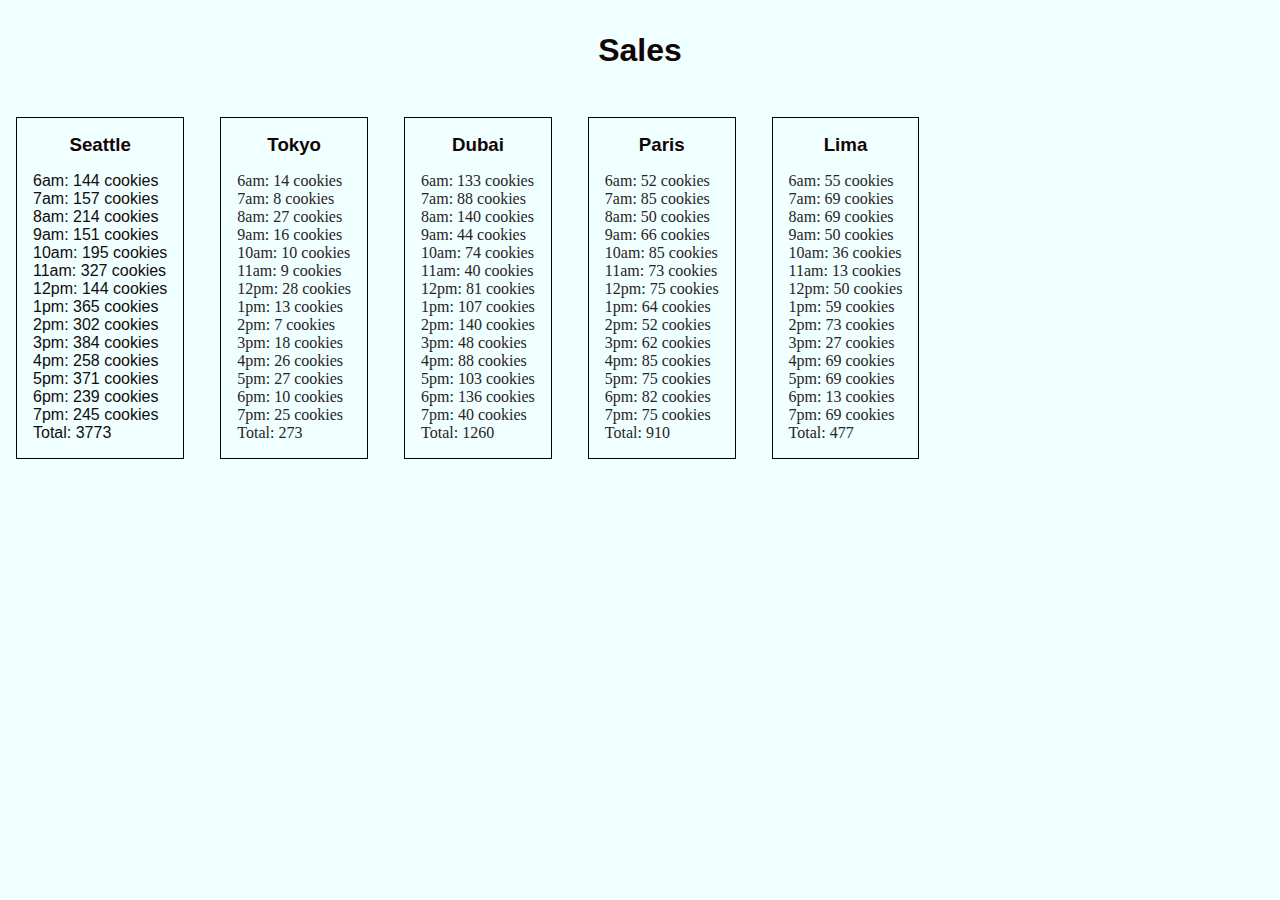
==== sales.html @ 33902da2 "added some style to the project" ====
<!DOCTYPE html>
<html lang="en">
<head>
    <meta charset="UTF-8">
    <meta http-equiv="X-UA-Compatible" content="IE=edge">
    <meta name="viewport" content="width=device-width, initial-scale=1.0">
    <title>Sales</title>
    <link rel="stylesheet" href="css/style.css">
</head>
<body>
    <header>
        <h1>Sales</h1>
    </header>
    <main>
        <div class="store-div" id="seattle-section"></div>
        <div class="store-div" id="tokyo-section"></div>
        <div class="store-div" id="dubai-section"></div>
        <div class="store-div" id="paris-section"></div>
        <div class="store-div" id="lima-section"></div>

    </main>
    <script src="js/sales.js"></script>
</body>
</html>
---- css/style.css ----
* {
    margin: 0;
    padding: 0;
    font-family: 'Georgia';
    color: rgb(40, 36, 36);
    background-color: azure;
}

h1, h2, h3, h4, h5, h6 {
    font-family: "Inter", sans-serif;
    color: rgb(19, 5, 5);
}

header h1 {
    text-align: center;
    margin: 2rem;
}

.sales-data li{
    font-family: 'Arial';
    color: rgb(17, 13, 13);
}

.store-div {
    display: inline-block;
    border: 1px solid black;
    padding: 0 1rem 0 1rem;
    margin: 1rem;
}

.store-div h3{
    text-align: center;
    margin:1rem 0 1rem 0;
}

ul {
    list-style-type: none;
    margin-bottom: 1rem;
}
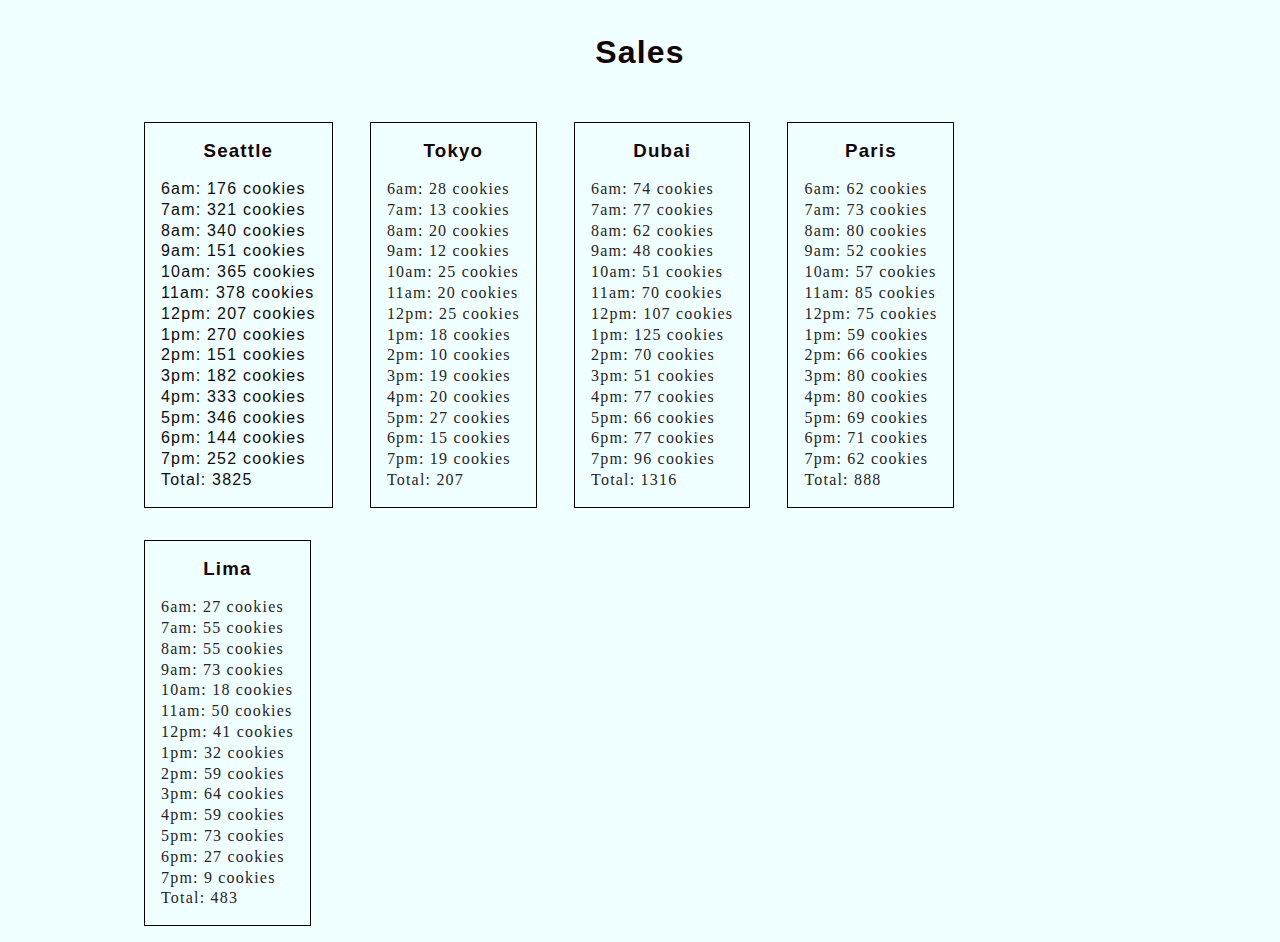
==== commit aaebdd6e: "added more style" ====
--- a/sales.html
+++ b/sales.html
@@ -11,7 +11,7 @@
     <header>
         <h1>Sales</h1>
     </header>
-    <main>
+    <main class="container">
         <div class="store-div" id="seattle-section"></div>
         <div class="store-div" id="tokyo-section"></div>
         <div class="store-div" id="dubai-section"></div>
--- a/css/style.css
+++ b/css/style.css
@@ -4,6 +4,13 @@
     font-family: 'Georgia';
     color: rgb(40, 36, 36);
     background-color: azure;
+    letter-spacing: 1.2px;
+    line-height: 1.3;
+}
+
+.container {
+    width: 80%;
+    margin: 0 auto;
 }
 
 h1, h2, h3, h4, h5, h6 {
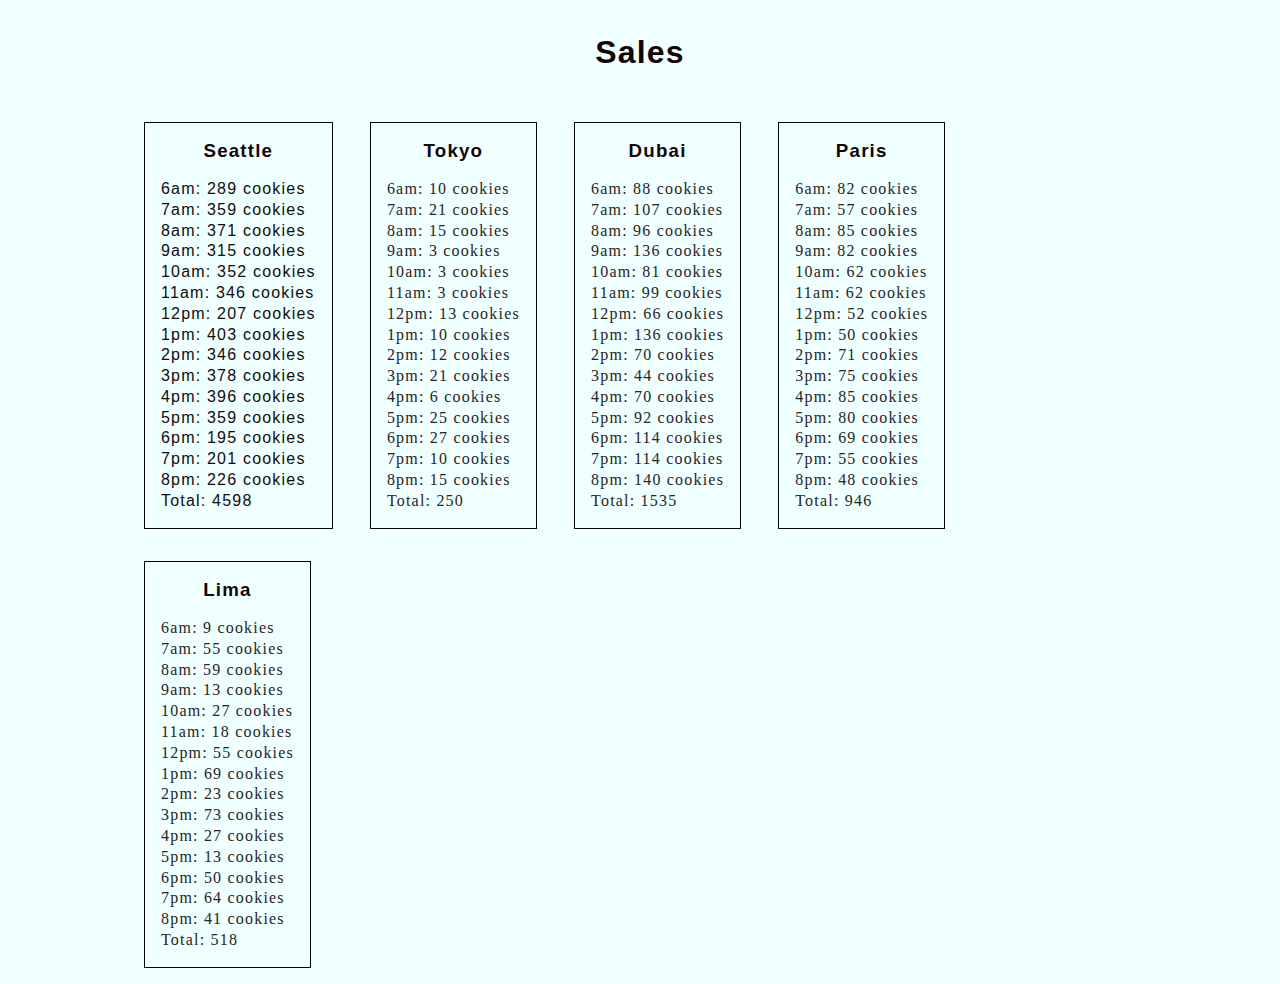
==== commit 0dce3160: "added salmon image" ====
--- a/sales.html
+++ b/sales.html
@@ -9,7 +9,7 @@
 </head>
 <body>
     <header>
-        <h1>Sales</h1>
+        <h1 id="sales-title">Sales</h1>
     </header>
     <main class="container">
         <div class="store-div" id="seattle-section"></div>
--- a/css/style.css
+++ b/css/style.css
@@ -6,19 +6,22 @@
     background-color: azure;
     letter-spacing: 1.2px;
     line-height: 1.3;
+    box-sizing: border-box;
 }
+
 
 .container {
     width: 80%;
     margin: 0 auto;
 }
 
+
 h1, h2, h3, h4, h5, h6 {
     font-family: "Inter", sans-serif;
     color: rgb(19, 5, 5);
 }
 
-header h1 {
+header h1, p {
     text-align: center;
     margin: 2rem;
 }
@@ -45,3 +48,17 @@
     margin-bottom: 1rem;
 }
 
+.image-div {
+    display: flex;
+    justify-content: center;
+    align-items: flex-start;
+    height: 400px;
+    width: 400px;
+    margin: 0 auto;
+}
+
+img {
+    max-width: 100%;
+    max-height: 100%;
+
+}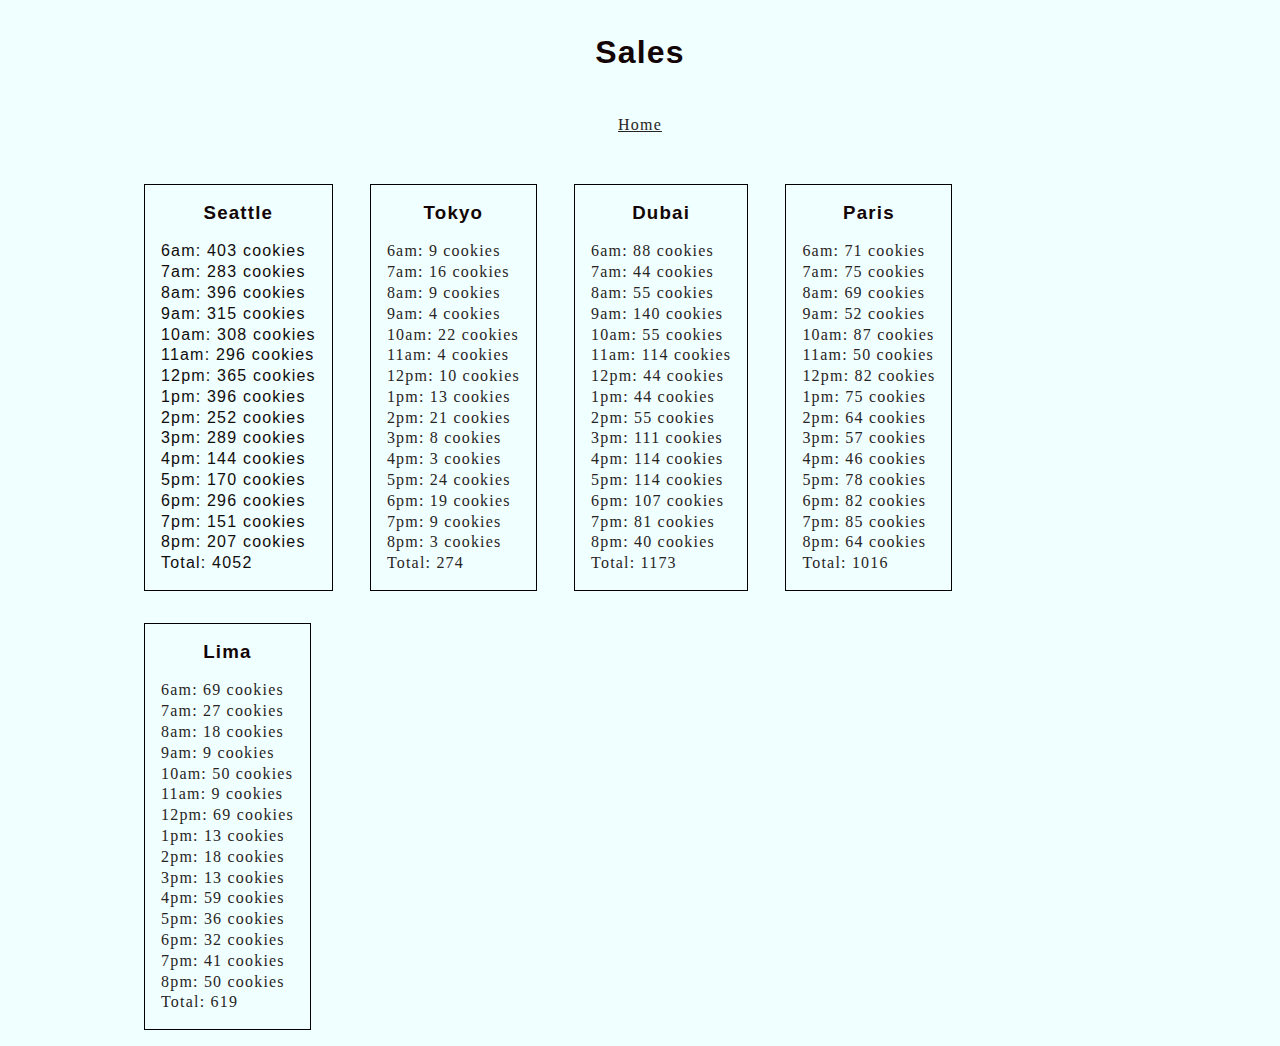
==== commit 22f738c4: "finishing touches lab 6" ====
--- a/sales.html
+++ b/sales.html
@@ -10,6 +10,9 @@
 <body>
     <header>
         <h1 id="sales-title">Sales</h1>
+        <div class="header-anchor">
+            <a href="index.html">Home</a>
+        </div>
     </header>
     <main class="container">
         <div class="store-div" id="seattle-section"></div>
--- a/css/style.css
+++ b/css/style.css
@@ -21,9 +21,23 @@
     color: rgb(19, 5, 5);
 }
 
-header h1, p {
+header h1, p, a {
     text-align: center;
     margin: 2rem;
+}
+
+header p {
+    margin-bottom: 0;
+}
+
+.header-anchor {
+    text-align: center;
+    margin-top: 0;
+}
+
+header a {
+    display: inline-block;
+    margin-top: .6rem;
 }
 
 .sales-data li{
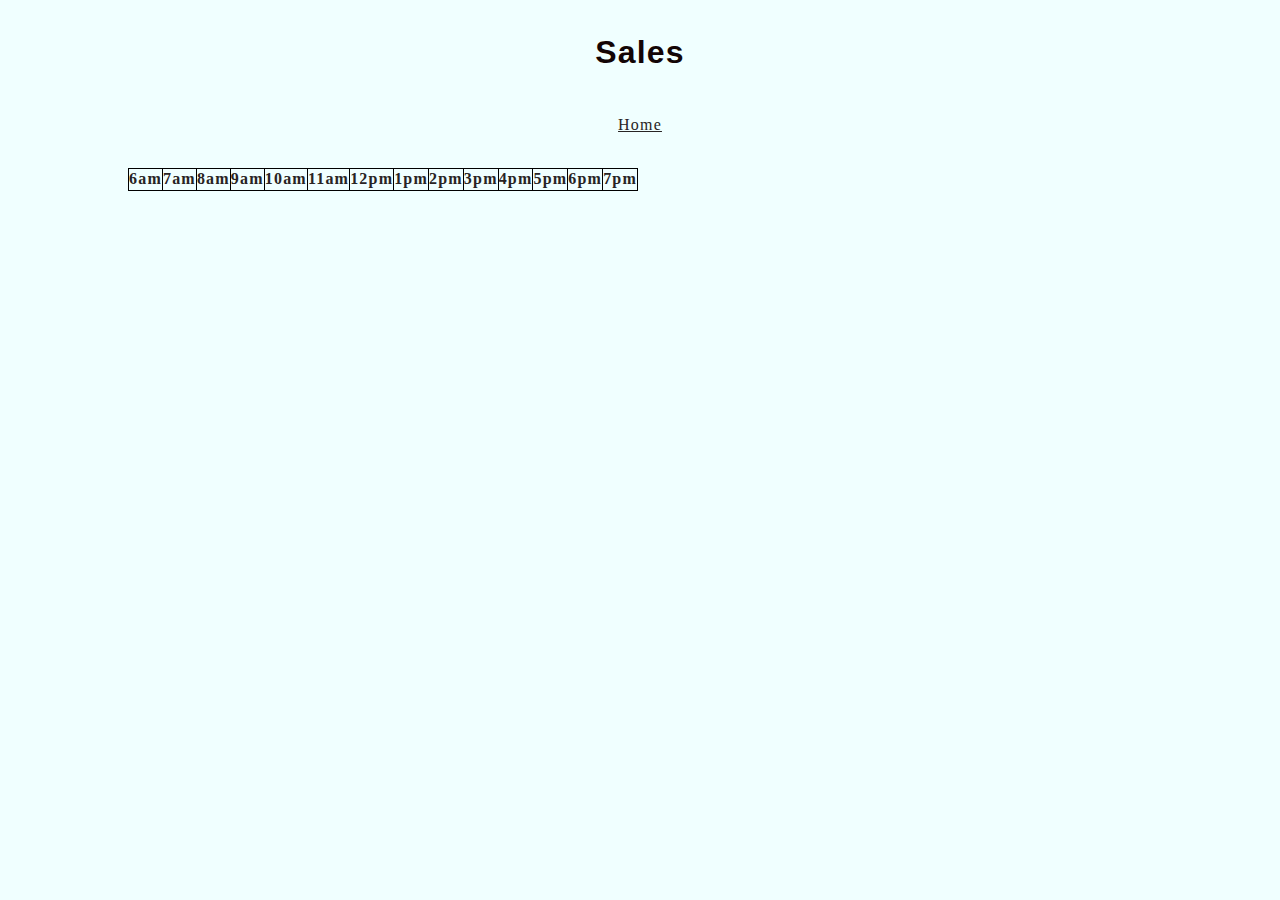
==== commit c4076d57: "working on refactoring" ====
--- a/sales.html
+++ b/sales.html
@@ -15,12 +15,16 @@
         </div>
     </header>
     <main class="container">
-        <div class="store-div" id="seattle-section"></div>
-        <div class="store-div" id="tokyo-section"></div>
-        <div class="store-div" id="dubai-section"></div>
-        <div class="store-div" id="paris-section"></div>
-        <div class="store-div" id="lima-section"></div>
 
+
+        <table id="sales-table" scope="col">
+            <thead id="sales-table-head">
+                <tr id="table-head-tr"></tr>
+            </thead>
+            <tbody id="sales-table-body"></tbody>
+
+            
+        </table>
     </main>
     <script src="js/sales.js"></script>
 </body>
--- a/css/style.css
+++ b/css/style.css
@@ -75,4 +75,19 @@
     max-width: 100%;
     max-height: 100%;
 
+}
+
+table, th, td, row{
+    border: 1px solid black;
+    border-collapse:collapse;
+
+}
+
+
+
+table td {
+    border: 1px solid black;
+    width: 3rem;
+    padding: .5rem;
+    border-collapse: collapse;
 }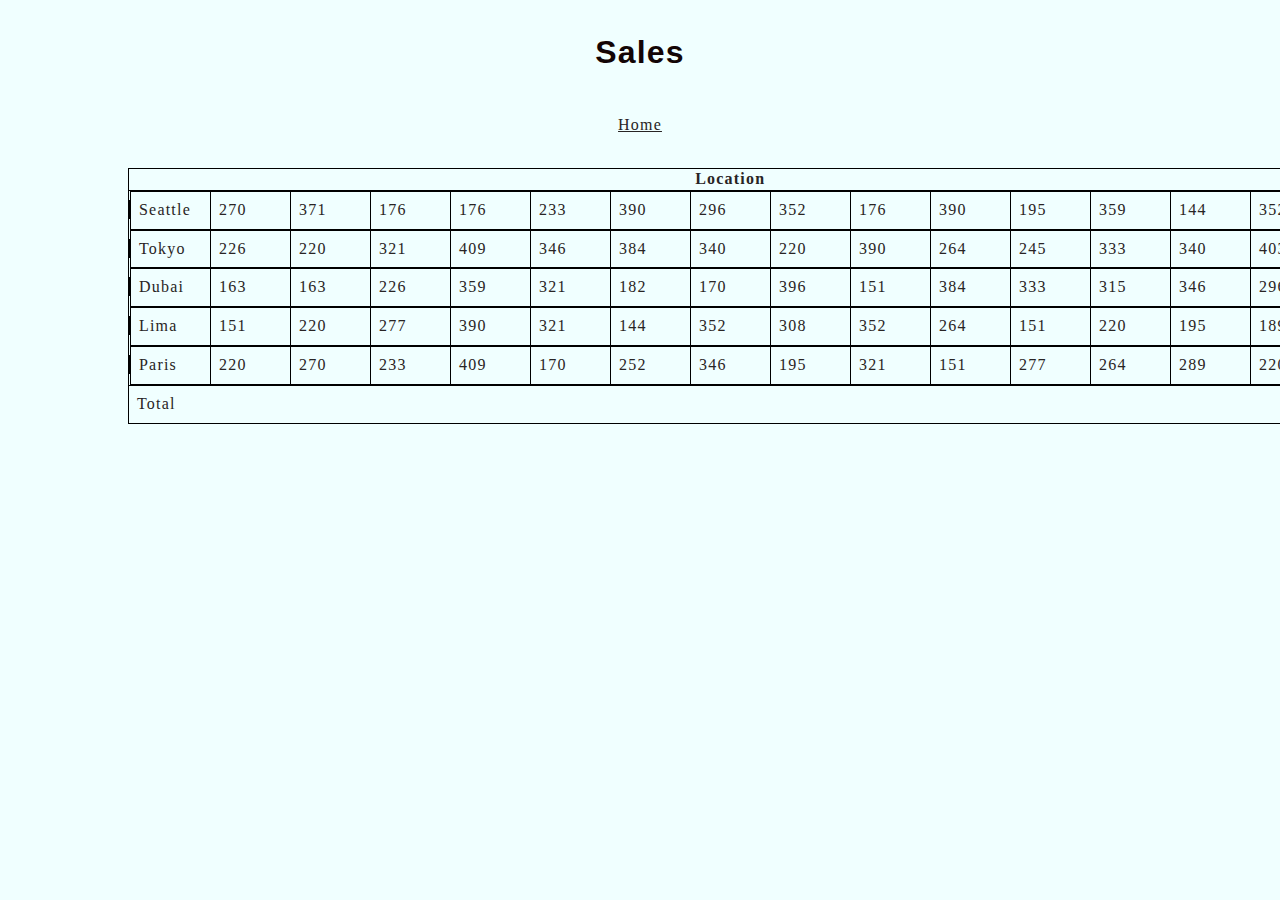
==== commit 7ddc233c: "finished the logic for the table. still needs work" ====
--- a/sales.html
+++ b/sales.html
@@ -17,12 +17,15 @@
     <main class="container">
 
 
-        <table id="sales-table" scope="col">
+        <table id="sales-table">
             <thead id="sales-table-head">
-                <tr id="table-head-tr"></tr>
             </thead>
-            <tbody id="sales-table-body"></tbody>
+            <tbody id="sales-table-body">
 
+            </tbody>
+            <tfoot id="sales-table-footer">
+
+            </tfoot>
             
         </table>
     </main>
--- a/css/style.css
+++ b/css/style.css
@@ -77,6 +77,11 @@
 
 }
 
+table {
+    width: 100%;
+    overflow: auto;
+}
+
 table, th, td, row{
     border: 1px solid black;
     border-collapse:collapse;
@@ -87,7 +92,9 @@
 
 table td {
     border: 1px solid black;
-    width: 3rem;
+    max-width: 5rem;
+    min-width: 5rem;
     padding: .5rem;
     border-collapse: collapse;
-}+}
+
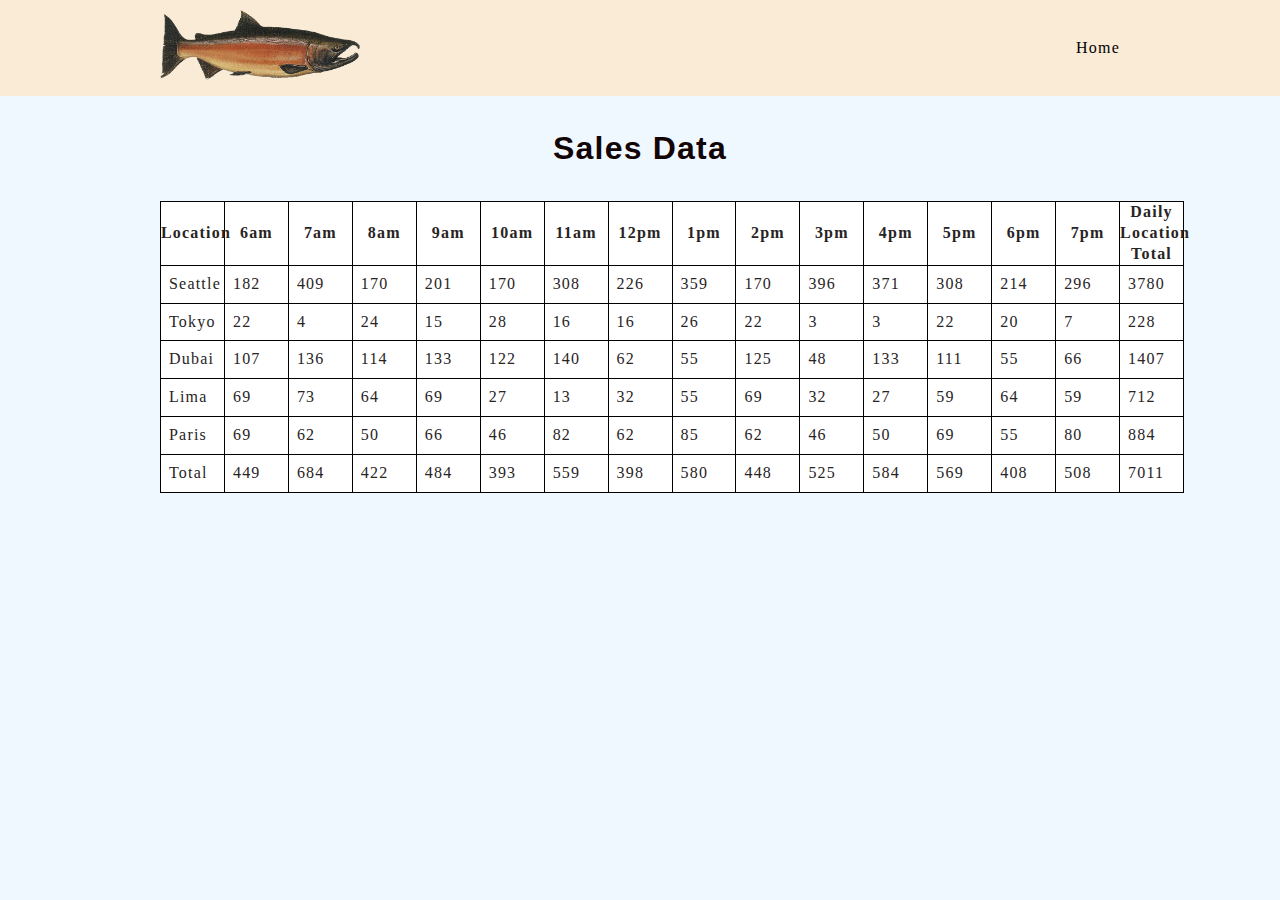
==== commit c606244d: "finished styling" ====
--- a/sales.html
+++ b/sales.html
@@ -6,17 +6,21 @@
     <meta name="viewport" content="width=device-width, initial-scale=1.0">
     <title>Sales</title>
     <link rel="stylesheet" href="css/style.css">
+    <link rel="stylesheet" href="css/sales.css">
 </head>
 <body>
     <header>
-        <h1 id="sales-title">Sales</h1>
-        <div class="header-anchor">
-            <a href="index.html">Home</a>
-        </div>
+        <nav>
+            <a href="home.html"><img src="assets/salmon.png" alt="photo of a beautiful salmon"/></a>
+            <ul>
+                <li class="nav-list-item"><a href="index.html">Home</a></li>
+            </ul>
+        </nav>
+
     </header>
     <main class="container">
 
-
+        <h1>Sales Data</h1>
         <table id="sales-table">
             <thead id="sales-table-head">
             </thead>
--- a/css/style.css
+++ b/css/style.css
@@ -1,100 +1,106 @@
 * {
+    padding: 0;
     margin: 0;
-    padding: 0;
+    box-sizing: border-box;
+    line-height: 1.3;
+    letter-spacing: 1px;
     font-family: 'Georgia';
-    color: rgb(40, 36, 36);
-    background-color: azure;
-    letter-spacing: 1.2px;
-    line-height: 1.3;
-    box-sizing: border-box;
 }
-
-
-.container {
-    width: 80%;
-    margin: 0 auto;
-}
-
 
 h1, h2, h3, h4, h5, h6 {
     font-family: "Inter", sans-serif;
     color: rgb(19, 5, 5);
 }
 
-header h1, p, a {
-    text-align: center;
-    margin: 2rem;
+body {
+    background-color: aliceblue;
 }
 
-header p {
-    margin-bottom: 0;
+header {
+    background-color: antiquewhite;
+    padding: 10px;
 }
 
-.header-anchor {
-    text-align: center;
-    margin-top: 0;
+nav {
+    display: flex;
+    width: 960px;
+    margin: auto;
 }
 
-header a {
-    display: inline-block;
-    margin-top: .6rem;
+
+nav a {
+    color: black;
+    text-decoration: none;
 }
 
-.sales-data li{
-    font-family: 'Arial';
-    color: rgb(17, 13, 13);
+nav ul {
+    display: flex;
+    justify-content: flex-end;
+    align-items: center;
+    width: calc(100% - 200px );
+    list-style-type: none;
 }
 
-.store-div {
-    display: inline-block;
-    border: 1px solid black;
-    padding: 0 1rem 0 1rem;
-    margin: 1rem;
+nav img {
+    width: 200px;
+    height: 70px;
 }
 
-.store-div h3{
-    text-align: center;
-    margin:1rem 0 1rem 0;
+main {
+    width: 960px;
+    margin: auto;
 }
 
-ul {
-    list-style-type: none;
-    margin-bottom: 1rem;
+section#main-heading {
+    text-align: center;
+    margin: 2rem 0;
 }
 
-.image-div {
+section#main-heading h1 {
+    margin-bottom: .8rem;
+    font-size: 2.5rem;
+}
+
+section#hero-section {
+    width: 960px;
+    height: 450px;
+    margin: 0 auto;
     display: flex;
     justify-content: center;
-    align-items: flex-start;
-    height: 400px;
-    width: 400px;
-    margin: 0 auto;
 }
 
-img {
-    max-width: 100%;
-    max-height: 100%;
+div#locations {
+    display: flex;
+    flex-wrap: wrap;
+    /* border: 2px solid black; */
+
+    margin-top: 2rem;
+}
+section h3{
+    margin-top: 1rem;
+    text-align: center;
 
 }
-
-table {
-    width: 100%;
-    overflow: auto;
+div.location {
+    height: 200px;
+    width: 30%;
+    margin: .8rem;
+    border: 1px solid grey;
+    display: flex;
+    flex-direction: column;
+    justify-content: center;
+    text-align: center;
+    background-color: white;
 }
 
-table, th, td, row{
+footer {
     border: 1px solid black;
-    border-collapse:collapse;
+    margin: 1rem 0 0 0;
+    text-align: center;
+    padding: 1rem;
+    background-color: bisque;
+
 
 }
 
 
-
-table td {
-    border: 1px solid black;
-    max-width: 5rem;
-    min-width: 5rem;
-    padding: .5rem;
-    border-collapse: collapse;
-}
-
--- a/css/sales.css
+++ b/css/sales.css
@@ -0,0 +1,74 @@
+* {
+    margin: 0;
+    padding: 0;
+    font-family: 'Georgia';
+    color: rgb(40, 36, 36);
+    /* background-color: azure; */
+    letter-spacing: 1.2px;
+    line-height: 1.3;
+    box-sizing: border-box;
+}
+
+
+.container {
+    width: 80%;
+    margin: 0 auto;
+}
+
+
+header {
+    /* background-color: antiquewhite; */
+    padding: 10px;
+}
+
+nav {
+    display: flex;
+    width: 960px;
+    margin: auto;
+
+}
+
+
+nav a {
+    color: black;
+    text-decoration: none;
+}
+
+nav ul {
+    display: flex;
+    justify-content: flex-end;
+    align-items: center;
+    width: calc(100% - 200px );
+    list-style-type: none;
+}
+h1 {
+    text-align: center;
+    margin-top: 2rem;
+}
+
+nav img {
+    width: 200px;
+    height: 70px;
+}
+
+
+
+table {
+    width: 100%;
+    table-layout: fixed;
+    margin: 2rem;
+    background-color: white;
+}
+
+table, th, td, tr{
+    border: 1px solid black;
+    border-collapse:collapse;
+
+}
+
+table td {
+    border: 1px solid black;
+    padding: .5rem;
+    border-collapse: collapse;
+}
+
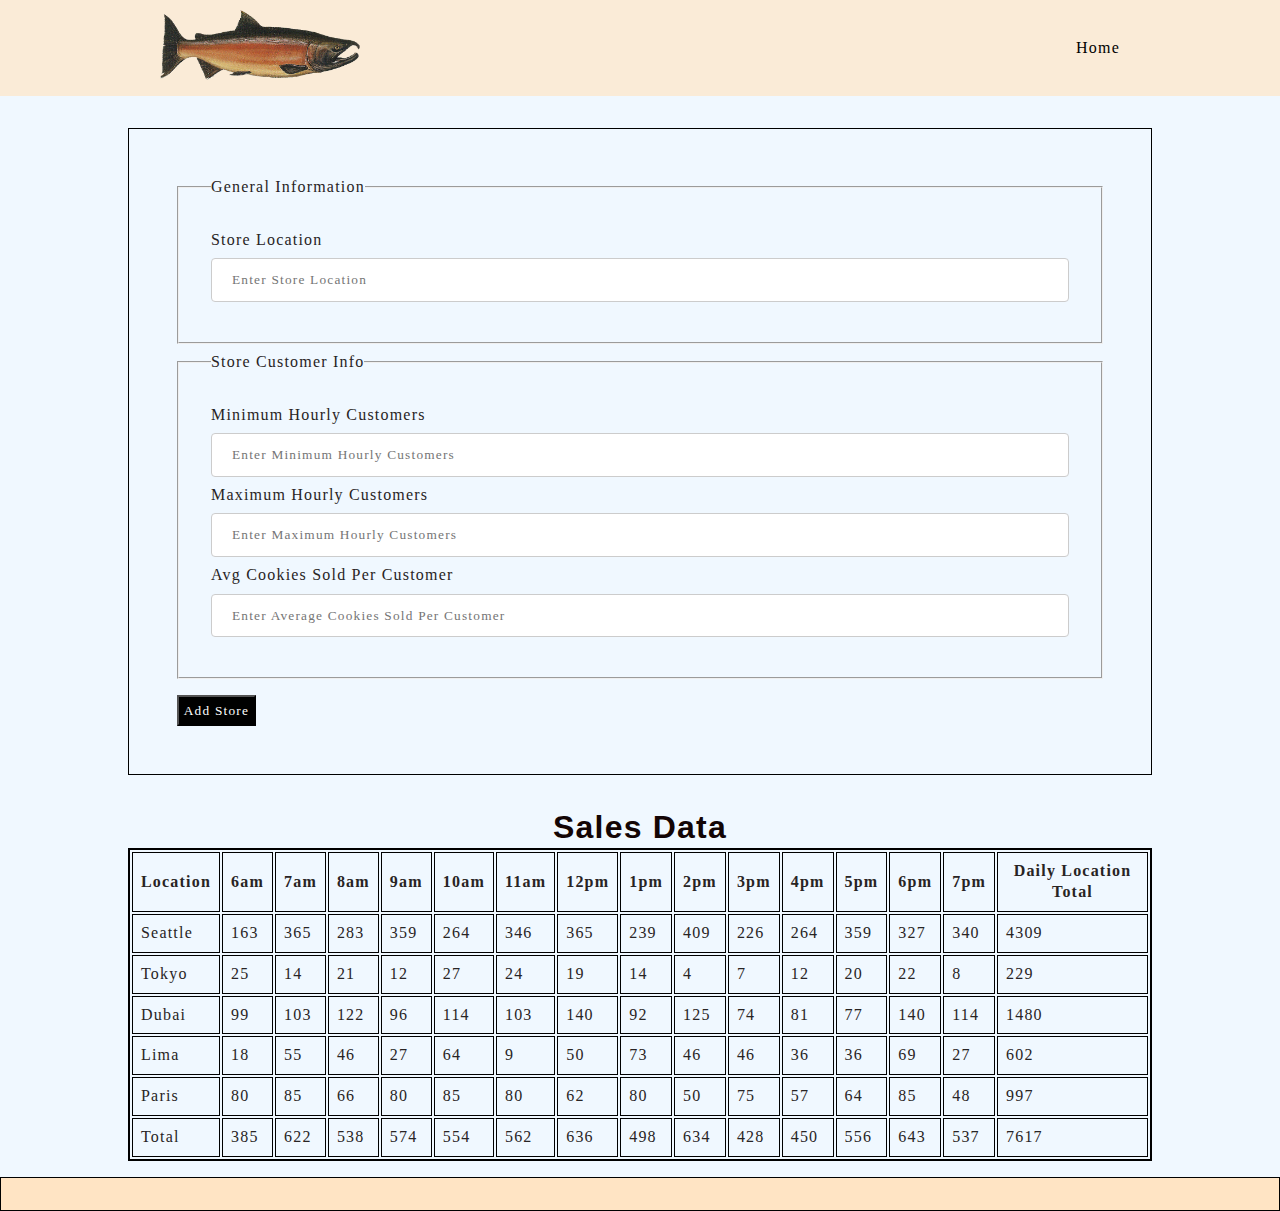
==== commit 7c0bbc0e: "added form for adding a store" ====
--- a/sales.html
+++ b/sales.html
@@ -6,6 +6,7 @@
     <meta name="viewport" content="width=device-width, initial-scale=1.0">
     <title>Sales</title>
     <link rel="stylesheet" href="css/style.css">
+    <link rel="stylesheet" href="css/store-form.css">
     <link rel="stylesheet" href="css/sales.css">
 </head>
 <body>
@@ -19,20 +20,40 @@
 
     </header>
     <main class="container">
+        <div class="form-div">
+            <form id="store-form" action="">
+                <fieldset>
+                    <legend>General Information</legend>
+                    <label>Store Location
+                        <input required type="text" id="location" name="location" placeholder="Enter Store Location">
+                    </label>
+                </fieldset>
+                <fieldset>
+                    <legend>Store Customer Info</legend>
+                    <label>Minimum Hourly Customers
+                        <input min="0" required type="number" id="minHourlyCustomers" name="minHourlyCustomers" placeholder="Enter Minimum Hourly Customers">
+                    </label>
+            
+                    <label>Maximum Hourly Customers
+                        <input min="1" required type="number" id="maxHourlyCustomers" name="maxHourlyCustomers" placeholder="Enter Maximum Hourly Customers">
+                    </label>
+            
+                    <label>Avg Cookies Sold Per Customer
+                        <input min="0" required type="text" id="avgCookiesPerCustomer" name="avgCookiesPerCustomer" placeholder="Enter Average Cookies Sold Per Customer">
+                    </label>
+            
+                </fieldset>
+                    <button>Add Store</button>
+            </form>
+        </div>
+        <div class="sales-table">
+            <h1>Sales Data</h1>
+            <table id="sales-table"></table>
+        </div>
+    </main>
+    <footer>
 
-        <h1>Sales Data</h1>
-        <table id="sales-table">
-            <thead id="sales-table-head">
-            </thead>
-            <tbody id="sales-table-body">
-
-            </tbody>
-            <tfoot id="sales-table-footer">
-
-            </tfoot>
-            
-        </table>
-    </main>
+    </footer>
     <script src="js/sales.js"></script>
 </body>
 </html>--- a/css/style.css
+++ b/css/style.css
@@ -39,6 +39,10 @@
     align-items: center;
     width: calc(100% - 200px );
     list-style-type: none;
+}
+
+nav ul li {
+    margin-left: 3rem;
 }
 
 nav img {
@@ -93,6 +97,8 @@
     background-color: white;
 }
 
+
+
 footer {
     border: 1px solid black;
     margin: 1rem 0 0 0;
--- a/css/store-form.css
+++ b/css/store-form.css
@@ -0,0 +1,22 @@
+* {
+    box-sizing: border-box;
+    padding: 0;
+    margin: 0;
+}
+
+div.form-div {
+    
+}
+
+input[type=text], input[type=number] {
+    width: 100%;
+    padding: 12px 20px;
+    margin: 8px 0;
+    display: inline-block;
+    border: 1px solid #ccc;
+    border-radius: 4px;
+}
+
+input[type=submit] {
+    padding: .5rem;
+}--- a/css/sales.css
+++ b/css/sales.css
@@ -51,24 +51,32 @@
     height: 70px;
 }
 
+div.form-div {
+    margin-top: 2rem;
+    padding: 2.5rem;
+    border: 1px solid black;
+}
+fieldset {
+    padding: 2rem;
+    margin: .5rem;
+}
+
+table {
+    margin: auto;
+    width: vw;
+    border: 2px solid black;
+}
+
+td, th {
+    padding: .5rem;
+    border: 1px solid black;
+}
+
+button {
+    padding: .3rem;
+    margin: .5rem;
+    color: white;
+    background-color: black;
+}
 
 
-table {
-    width: 100%;
-    table-layout: fixed;
-    margin: 2rem;
-    background-color: white;
-}
-
-table, th, td, tr{
-    border: 1px solid black;
-    border-collapse:collapse;
-
-}
-
-table td {
-    border: 1px solid black;
-    padding: .5rem;
-    border-collapse: collapse;
-}
-
